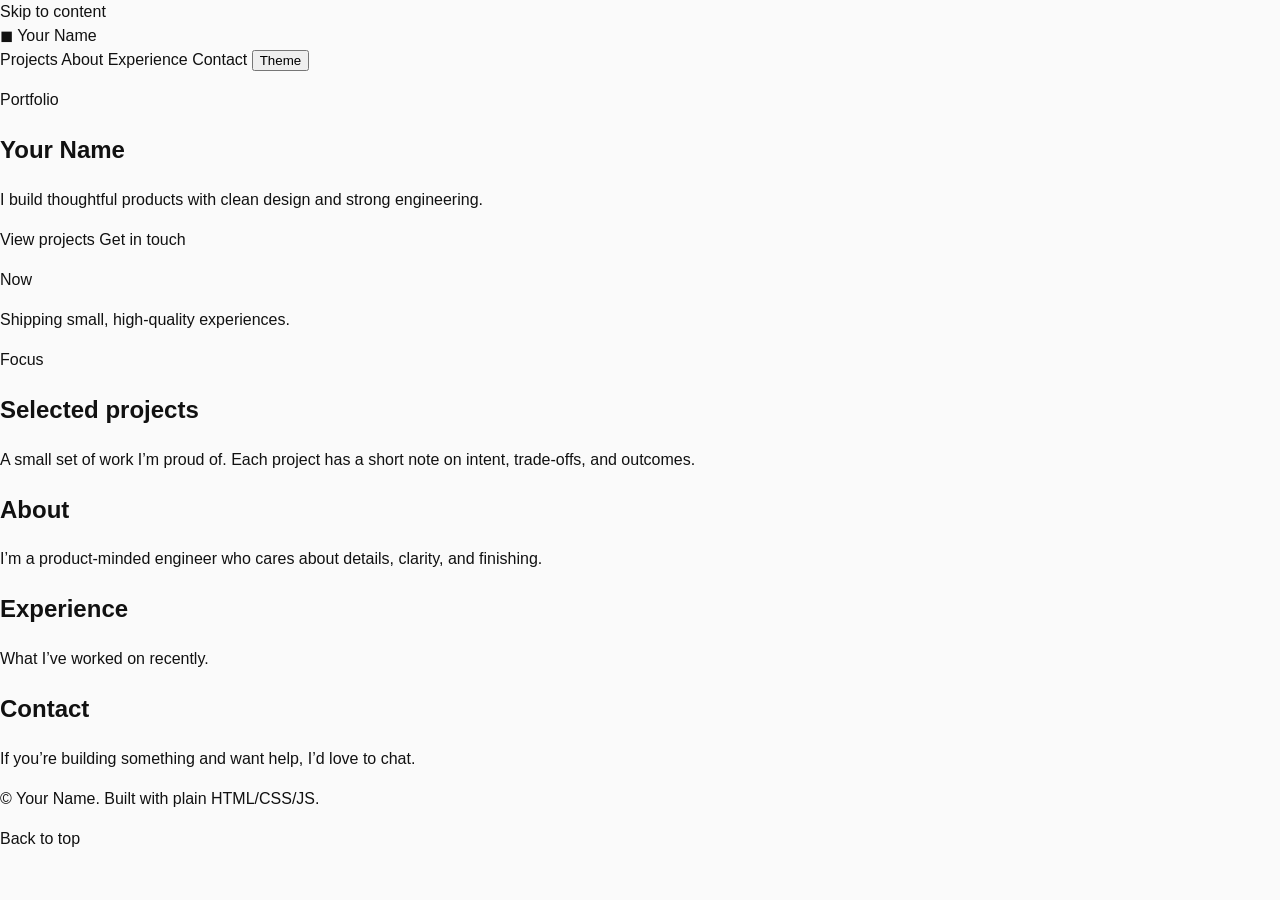
==== category.html @ 6d4611f7 "fix: 泡泡版本1" ====
<!doctype html>
<html lang="zh-CN">
  <head>
    <meta charset="UTF-8" />
    <meta name="viewport" content="width=device-width, initial-scale=1" />
    <meta name="color-scheme" content="light" />
    <title>作品集</title>
    <meta name="description" content="设计作品集项目展示" />
    <link rel="icon" href="data:image/svg+xml,%3Csvg xmlns='http://www.w3.org/2000/svg' viewBox='0 0 64 64'%3E%3Ccircle cx='32' cy='32' r='28' fill='none' stroke='%23000' stroke-width='2'/%3E%3C/svg%3E" />
    <link rel="stylesheet" href="./styles.css" />
  </head>
  <body class="page-category">
    <header class="top-bar">
      <div class="top-bar-left">
        <button id="langToggle" class="lang-toggle" type="button" aria-label="切换语言"></button>
      </div>
      <div class="top-bar-right">
        <a id="backHome" class="back-home" href="./"></a>
      </div>
    </header>

    <main class="category-main">
      <h1 id="categoryTitle" class="category-title visually-hidden"></h1>
      <div id="projectList" class="project-list" aria-live="polite"></div>
    </main>

    <noscript>
      <p class="noscript">请启用 JavaScript 以浏览作品集。</p>
    </noscript>

    <script type="module" src="./category.js"></script>
  </body>
</html>
---- styles.css ----
:root {
  --bg: #fafafa;
  --text: #111111;
  --muted: #666666;
  --border: rgba(0, 0, 0, 0.08);
  --bubble-bg: rgba(255, 255, 255, 0.75);
  --bubble-shadow: 0 8px 32px rgba(0, 0, 0, 0.06);
  --font: "Helvetica Neue", Helvetica, Arial, "PingFang SC", "Hiragino Sans GB",
    "Microsoft YaHei", sans-serif;
}

* {
  box-sizing: border-box;
}

html,
body {
  height: 100%;
  margin: 0;
}

body {
  font-family: var(--font);
  background: var(--bg);
  color: var(--text);
  line-height: 1.5;
  -webkit-font-smoothing: antialiased;
}

a {
  color: inherit;
  text-decoration: none;
}

button {
  font-family: inherit;
  cursor: pointer;
}

/* ── Top bar ── */

.top-bar {
  position: fixed;
  top: 0;
  left: 0;
  right: 0;
  z-index: 100;
  display: flex;
  align-items: center;
  justify-content: space-between;
  padding: 20px 28px;
  pointer-events: none;
}

.top-bar-left,
.top-bar-right {
  pointer-events: auto;
}

.lang-toggle {
  display: inline-flex;
  align-items: center;
  gap: 2px;
  padding: 6px 10px;
  border: none;
  background: transparent;
  font-size: 13px;
  letter-spacing: 0.04em;
  color: var(--muted);
  border-radius: 6px;
  transition: color 0.2s;
}

.lang-toggle:hover {
  color: var(--text);
}

.lang-active {
  color: var(--text);
  font-weight: 500;
}

.lang-inactive {
  color: var(--muted);
}

.lang-sep {
  color: var(--border);
  margin: 0 1px;
}

.site-name {
  font-size: 13px;
  color: var(--muted);
  letter-spacing: 0.02em;
}

.back-home {
  font-size: 13px;
  color: var(--muted);
  letter-spacing: 0.02em;
  padding: 6px 10px;
  border-radius: 6px;
  transition: color 0.2s;
}

.back-home:hover {
  color: var(--text);
}

.back-home[hidden] {
  display: none;
}

/* ── Homepage bubbles ── */

.page-home {
  overflow: hidden;
}

.home-main {
  height: 100vh;
  display: flex;
  align-items: center;
  justify-content: center;
}

.bubble-stage {
  position: relative;
  width: min(1100px, 100vw);
  height: min(700px, 85vh);
}

.bubble {
  position: absolute;
  display: flex;
  align-items: center;
  justify-content: center;
  border-radius: 50%;
  background: var(--bubble-bg);
  border: 1px solid var(--border);
  backdrop-filter: blur(12px);
  -webkit-backdrop-filter: blur(12px);
  box-shadow: var(--bubble-shadow);
  text-align: center;
  transition: transform 0.35s ease, box-shadow 0.35s ease;
  animation: float 7s ease-in-out infinite;
}

.bubble:hover {
  transform: scale(1.06);
  box-shadow: 0 12px 40px rgba(0, 0, 0, 0.1);
  text-decoration: none;
  animation-play-state: paused;
}

.bubble-label {
  display: block;
  padding: 0 12px;
  font-weight: 400;
  letter-spacing: 0.06em;
  line-height: 1.35;
  color: var(--text);
}

.bubble-xl {
  width: 168px;
  height: 168px;
  font-size: 15px;
}

.bubble-lg {
  width: 140px;
  height: 140px;
  font-size: 14px;
}

.bubble-md {
  width: 118px;
  height: 118px;
  font-size: 13px;
}

.bubble-sm {
  width: 96px;
  height: 96px;
  font-size: 12px;
}

@keyframes float {
  0%,
  100% {
    margin-top: 0;
  }
  50% {
    margin-top: -12px;
  }
}

/* ── Category page ── */

.page-category {
  overflow-x: hidden;
}

.category-main {
  padding-top: 56px;
}

.visually-hidden {
  position: absolute;
  width: 1px;
  height: 1px;
  padding: 0;
  margin: -1px;
  overflow: hidden;
  clip: rect(0, 0, 0, 0);
  white-space: nowrap;
  border: 0;
}

.project-list {
  display: flex;
  flex-direction: column;
  gap: 4px;
}

.project-block {
  position: relative;
  width: 100%;
  overflow: hidden;
}

.project-image {
  display: block;
  width: 100%;
  height: auto;
  min-height: 55vh;
  object-fit: cover;
  vertical-align: middle;
}

.project-caption {
  position: absolute;
  left: 0;
  bottom: 0;
  padding: 28px 32px;
  color: #ffffff;
  background: linear-gradient(
    to top,
    rgba(0, 0, 0, 0.55) 0%,
    rgba(0, 0, 0, 0.2) 60%,
    transparent 100%
  );
  width: 100%;
  pointer-events: none;
}

.project-name {
  margin: 0;
  font-size: clamp(18px, 2.5vw, 26px);
  font-weight: 400;
  letter-spacing: 0.04em;
}

.project-meta {
  margin: 6px 0 0;
  font-size: clamp(12px, 1.5vw, 14px);
  letter-spacing: 0.06em;
  opacity: 0.85;
  font-weight: 300;
}

/* ── Misc ── */

.noscript {
  padding: 40px;
  text-align: center;
  color: var(--muted);
}

/* ── Responsive ── */

@media (max-width: 768px) {
  .top-bar {
    padding: 16px 18px;
  }

  .bubble-stage {
    width: 100vw;
    height: 80vh;
  }

  .bubble-xl {
    width: 130px;
    height: 130px;
    font-size: 13px;
  }

  .bubble-lg {
    width: 110px;
    height: 110px;
    font-size: 12px;
  }

  .bubble-md {
    width: 96px;
    height: 96px;
    font-size: 11px;
  }

  .bubble-sm {
    width: 80px;
    height: 80px;
    font-size: 10px;
  }

  .project-caption {
    padding: 20px 18px;
  }

  .project-image {
    min-height: 45vh;
  }
}

@media (max-width: 640px) {
  .bubble-stage {
    display: flex;
    flex-wrap: wrap;
    align-items: center;
    justify-content: center;
    align-content: center;
    gap: 24px 20px;
    height: auto;
    min-height: 85vh;
    padding: 72px 24px 40px;
  }

  .bubble-stage .bubble {
    position: relative !important;
    top: auto !important;
    left: auto !important;
    right: auto !important;
    bottom: auto !important;
    transform: none;
  }

  .bubble-stage .bubble:hover {
    transform: scale(1.04);
  }
}

@media (max-width: 480px) {
  .bubble-xl {
    width: 120px;
    height: 120px;
    font-size: 12px;
  }

  .bubble-lg {
    width: 104px;
    height: 104px;
    font-size: 11px;
  }

  .bubble-md {
    width: 92px;
    height: 92px;
    font-size: 11px;
  }

  .bubble-sm {
    width: 80px;
    height: 80px;
    font-size: 10px;
  }
}
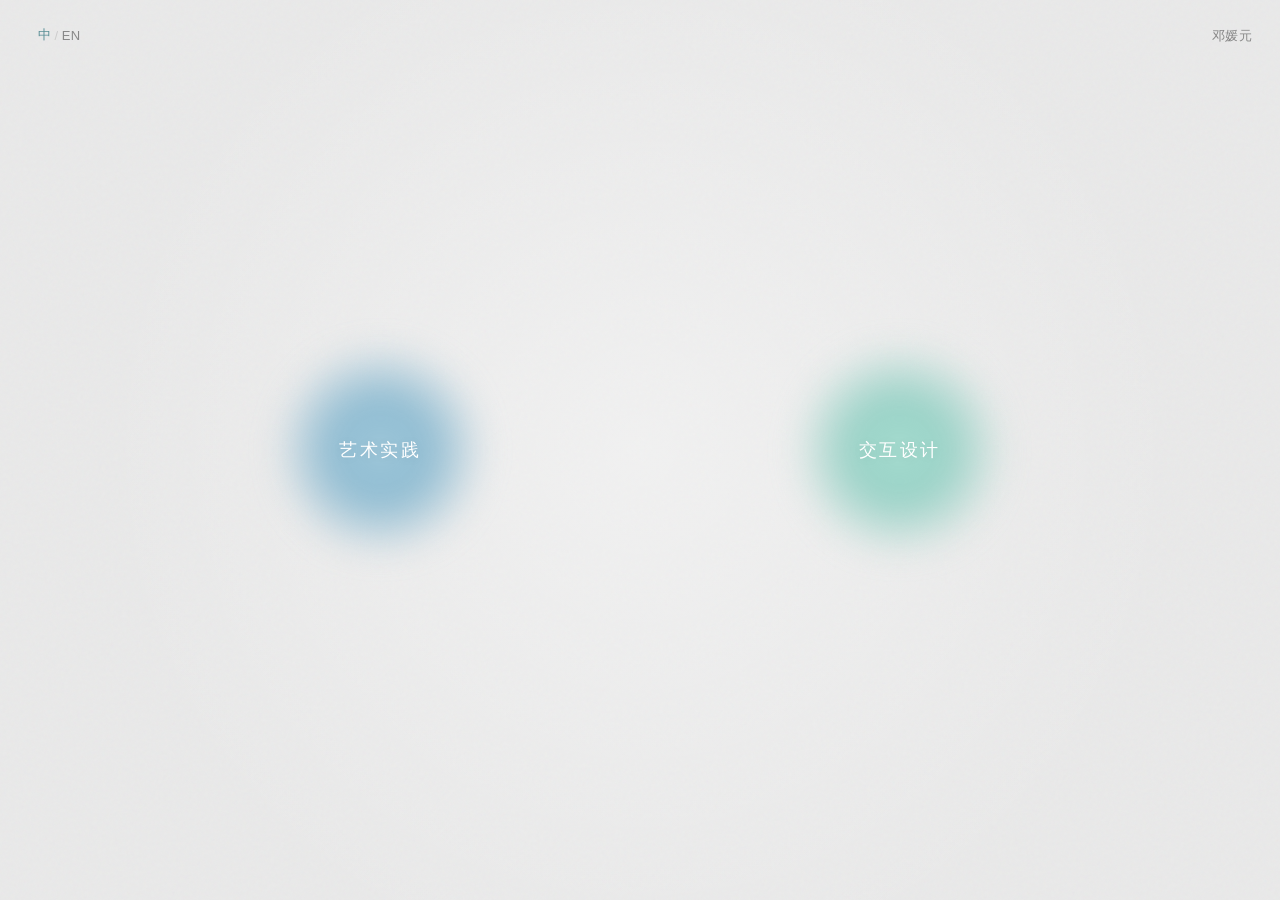
==== commit 4558e13a: "fix: 两个圈修改版" ====
--- a/category.html
+++ b/category.html
@@ -21,7 +21,19 @@
 
     <main class="category-main">
       <h1 id="categoryTitle" class="category-title visually-hidden"></h1>
-      <div id="projectList" class="project-list" aria-live="polite"></div>
+      <div id="projectCarousel" class="project-carousel" aria-live="polite">
+        <div class="project-viewport">
+          <div id="projectTrack" class="project-track"></div>
+        </div>
+        <button class="carousel-btn carousel-btn--prev" type="button" hidden>
+          <span class="carousel-btn-plate" aria-hidden="true"></span>
+          <span class="carousel-arrow">←</span>
+        </button>
+        <button class="carousel-btn carousel-btn--next" type="button" hidden>
+          <span class="carousel-btn-plate" aria-hidden="true"></span>
+          <span class="carousel-arrow">→</span>
+        </button>
+      </div>
     </main>
 
     <noscript>
--- a/styles.css
+++ b/styles.css
@@ -1,10 +1,13 @@
 :root {
-  --bg: #fafafa;
-  --text: #111111;
-  --muted: #666666;
-  --border: rgba(0, 0, 0, 0.08);
-  --bubble-bg: rgba(255, 255, 255, 0.75);
-  --bubble-shadow: 0 8px 32px rgba(0, 0, 0, 0.06);
+  --bg: #e9e9e9;
+  --text: #333333;
+  --muted: #888888;
+  --lang-active: #5a8f96;
+  --border: rgba(0, 0, 0, 0.12);
+  --hub-blue: #8ab9d0;
+  --hub-blue-core: #a8cddd;
+  --hub-teal: #94d0c4;
+  --hub-teal-core: #aee0d4;
   --font: "Helvetica Neue", Helvetica, Arial, "PingFang SC", "Hiragino Sans GB",
     "Microsoft YaHei", sans-serif;
 }
@@ -21,7 +24,13 @@
 
 body {
   font-family: var(--font);
-  background: var(--bg);
+  background-color: var(--bg);
+  background-image: radial-gradient(
+      circle at 50% 50%,
+      rgba(255, 255, 255, 0.35) 0%,
+      transparent 70%
+    ),
+    url("data:image/svg+xml,%3Csvg viewBox='0 0 256 256' xmlns='http://www.w3.org/2000/svg'%3E%3Cfilter id='n'%3E%3CfeTurbulence type='fractalNoise' baseFrequency='0.85' numOctaves='4' stitchTiles='stitch'/%3E%3C/filter%3E%3Crect width='100%25' height='100%25' filter='url(%23n)' opacity='0.04'/%3E%3C/svg%3E");
   color: var(--text);
   line-height: 1.5;
   -webkit-font-smoothing: antialiased;
@@ -76,8 +85,8 @@
 }
 
 .lang-active {
-  color: var(--text);
-  font-weight: 500;
+  color: var(--lang-active);
+  font-weight: 400;
 }
 
 .lang-inactive {
@@ -112,7 +121,7 @@
   display: none;
 }
 
-/* ── Homepage bubbles ── */
+/* ── Homepage hubs ── */
 
 .page-home {
   overflow: hidden;
@@ -125,86 +134,221 @@
   justify-content: center;
 }
 
-.bubble-stage {
-  position: relative;
-  width: min(1100px, 100vw);
-  height: min(700px, 85vh);
-}
-
-.bubble {
-  position: absolute;
+.hub-stage {
   display: flex;
   align-items: center;
   justify-content: center;
+  gap: clamp(48px, 14vw, 200px);
+  width: 100%;
+  padding: 0 24px;
+}
+
+.hub {
+  position: relative;
+  width: clamp(240px, 28vw, 340px);
+  height: clamp(240px, 28vw, 340px);
+  display: block;
+  cursor: pointer;
+  user-select: none;
+  text-decoration: none;
+}
+
+.hub:hover {
+  text-decoration: none;
+}
+
+.hub-visual {
+  position: absolute;
+  inset: 0;
+  display: flex;
+  align-items: center;
+  justify-content: center;
+  z-index: 1;
+}
+
+.hub-particles {
+  position: absolute;
+  width: 62%;
+  height: 62%;
+  top: 50%;
+  left: 50%;
+  transform: translate(-50%, -50%);
   border-radius: 50%;
-  background: var(--bubble-bg);
-  border: 1px solid var(--border);
-  backdrop-filter: blur(12px);
-  -webkit-backdrop-filter: blur(12px);
-  box-shadow: var(--bubble-shadow);
-  text-align: center;
-  transition: transform 0.35s ease, box-shadow 0.35s ease;
-  animation: float 7s ease-in-out infinite;
-}
-
-.bubble:hover {
-  transform: scale(1.06);
-  box-shadow: 0 12px 40px rgba(0, 0, 0, 0.1);
-  text-decoration: none;
-  animation-play-state: paused;
-}
-
-.bubble-label {
-  display: block;
-  padding: 0 12px;
+  pointer-events: none;
+}
+
+.hub-particle {
+  position: absolute;
+  top: 50%;
+  left: 50%;
+  width: var(--size, 2px);
+  height: var(--size, 2px);
+  margin: calc(var(--size, 2px) / -2);
+  border-radius: 50%;
+  opacity: 0;
+  animation: particle-drift 4.8s ease-out infinite;
+  animation-delay: var(--delay, 0s);
+}
+
+.hub-particle--blue {
+  background: rgba(138, 185, 208, 0.55);
+  box-shadow: 0 0 6px rgba(138, 185, 208, 0.35);
+}
+
+.hub-particle--teal {
+  background: rgba(148, 208, 196, 0.55);
+  box-shadow: 0 0 6px rgba(148, 208, 196, 0.35);
+}
+
+@keyframes particle-drift {
+  0% {
+    transform: rotate(var(--angle)) translateX(0) scale(0.4);
+    opacity: 0;
+  }
+  15% {
+    opacity: 0.5;
+  }
+  100% {
+    transform: rotate(var(--angle)) translateX(var(--dist)) scale(1);
+    opacity: 0;
+  }
+}
+
+.hub-glow {
+  position: absolute;
+  width: 58%;
+  height: 58%;
+  border-radius: 50%;
+  pointer-events: none;
+  transition: transform 0.55s cubic-bezier(0.4, 0, 0.2, 1);
+  transform: scale(1);
+}
+
+.hub-glow--blue {
+  background: radial-gradient(
+    circle at 50% 50%,
+    var(--hub-blue-core) 0%,
+    var(--hub-blue) 32%,
+    rgba(138, 185, 208, 0.42) 58%,
+    rgba(138, 185, 208, 0.1) 78%,
+    transparent 100%
+  );
+  filter: blur(16px);
+}
+
+.hub-glow--teal {
+  background: radial-gradient(
+    circle at 50% 50%,
+    var(--hub-teal-core) 0%,
+    var(--hub-teal) 32%,
+    rgba(148, 208, 196, 0.42) 58%,
+    rgba(148, 208, 196, 0.1) 78%,
+    transparent 100%
+  );
+  filter: blur(16px);
+}
+
+.hub-label {
+  position: relative;
+  z-index: 2;
+  font-size: clamp(15px, 1.6vw, 18px);
   font-weight: 400;
-  letter-spacing: 0.06em;
-  line-height: 1.35;
+  letter-spacing: 0.14em;
+  color: #ffffff;
+  text-shadow: 0 1px 12px rgba(0, 0, 0, 0.08);
+  pointer-events: none;
+}
+
+.hub-orbit {
+  position: absolute;
+  inset: 0;
+  opacity: 0;
+  transition: opacity 0.45s ease;
+  pointer-events: none;
+  z-index: 2;
+}
+
+.hub.is-active .hub-orbit,
+.hub:hover .hub-orbit {
+  opacity: 1;
+}
+
+.hub.is-active .hub-ring,
+.hub:hover .hub-ring {
+  transform: translate(-50%, -50%) scale(1);
+}
+
+.hub.is-active .hub-keyword,
+.hub:hover .hub-keyword {
+  opacity: 1;
+  transform: translateY(0);
+}
+
+.hub.is-active .hub-glow,
+.hub:hover .hub-glow {
+  transform: scale(1.14);
+}
+
+.hub.is-active .hub-particle,
+.hub:hover .hub-particle {
+  animation-duration: 3.6s;
+}
+
+.hub-ring {
+  position: absolute;
+  width: 72%;
+  height: 72%;
+  top: 50%;
+  left: 50%;
+  transform: translate(-50%, -50%) scale(0.94);
+  border-radius: 50%;
+  border: 1px solid rgba(80, 80, 80, 0.42);
+  transition: transform 0.55s cubic-bezier(0.4, 0, 0.2, 1);
+  pointer-events: none;
+}
+
+.hub-keyword {
+  position: absolute;
+  font-size: clamp(11px, 1.1vw, 13px);
+  letter-spacing: 0.1em;
   color: var(--text);
-}
-
-.bubble-xl {
-  width: 168px;
-  height: 168px;
-  font-size: 15px;
-}
-
-.bubble-lg {
-  width: 140px;
-  height: 140px;
-  font-size: 14px;
-}
-
-.bubble-md {
-  width: 118px;
-  height: 118px;
-  font-size: 13px;
-}
-
-.bubble-sm {
-  width: 96px;
-  height: 96px;
-  font-size: 12px;
-}
-
-@keyframes float {
-  0%,
-  100% {
-    margin-top: 0;
-  }
-  50% {
-    margin-top: -12px;
-  }
+  white-space: nowrap;
+  opacity: 0;
+  transform: translateY(6px);
+  transition: opacity 0.4s ease 0.08s, transform 0.4s ease 0.08s;
+  pointer-events: none;
+}
+
+.hub-keyword-tl {
+  top: 6%;
+  left: 10%;
+}
+
+.hub-keyword-tr {
+  top: 6%;
+  right: 10%;
+}
+
+.hub-keyword-bl {
+  bottom: 6%;
+  left: 10%;
+}
+
+.hub-keyword-br {
+  bottom: 6%;
+  right: 10%;
 }
 
 /* ── Category page ── */
 
 .page-category {
-  overflow-x: hidden;
+  overflow: hidden;
+  height: 100%;
 }
 
 .category-main {
-  padding-top: 56px;
+  height: 100vh;
+  padding-top: 0;
 }
 
 .visually-hidden {
@@ -219,55 +363,148 @@
   border: 0;
 }
 
-.project-list {
+.project-carousel {
+  position: relative;
+  width: 100%;
+  height: 100vh;
+}
+
+.project-viewport {
+  --visible: 4;
+  --gap: 3px;
+  --panel: calc((100% - (var(--visible) - 1) * var(--gap)) / var(--visible));
+  width: 100%;
+  height: 100%;
+  overflow: hidden;
+}
+
+.project-track {
   display: flex;
-  flex-direction: column;
-  gap: 4px;
+  flex-direction: row;
+  height: 100%;
+  gap: var(--gap);
+  transition: transform 0.65s cubic-bezier(0.4, 0, 0.2, 1);
+  will-change: transform;
 }
 
 .project-block {
   position: relative;
-  width: 100%;
+  flex: 0 0 var(--panel);
+  min-width: var(--panel);
+  height: 100%;
   overflow: hidden;
+  transition: flex-basis 0.55s cubic-bezier(0.4, 0, 0.2, 1),
+    min-width 0.55s cubic-bezier(0.4, 0, 0.2, 1);
+}
+
+.project-viewport:hover .project-block {
+  flex-basis: calc(var(--panel) * 0.55);
+  min-width: calc(var(--panel) * 0.55);
+}
+
+.project-viewport:hover .project-block:hover {
+  flex-basis: calc(var(--panel) * 2.35);
+  min-width: calc(var(--panel) * 2.35);
 }
 
 .project-image {
   display: block;
   width: 100%;
-  height: auto;
-  min-height: 55vh;
+  height: 100%;
   object-fit: cover;
-  vertical-align: middle;
+  transition: transform 0.55s cubic-bezier(0.4, 0, 0.2, 1);
+}
+
+.project-block:hover .project-image {
+  transform: scale(1.03);
 }
 
 .project-caption {
   position: absolute;
   left: 0;
   bottom: 0;
-  padding: 28px 32px;
+  padding: 24px 22px;
   color: #ffffff;
   background: linear-gradient(
     to top,
     rgba(0, 0, 0, 0.55) 0%,
-    rgba(0, 0, 0, 0.2) 60%,
+    rgba(0, 0, 0, 0.18) 55%,
     transparent 100%
   );
   width: 100%;
   pointer-events: none;
+  white-space: nowrap;
+  overflow: hidden;
+  text-overflow: ellipsis;
+}
+
+.project-block:hover .project-caption {
+  white-space: normal;
 }
 
 .project-name {
   margin: 0;
-  font-size: clamp(18px, 2.5vw, 26px);
+  font-size: clamp(14px, 1.8vw, 24px);
   font-weight: 400;
   letter-spacing: 0.04em;
 }
 
 .project-meta {
-  margin: 6px 0 0;
-  font-size: clamp(12px, 1.5vw, 14px);
+  margin: 5px 0 0;
+  font-size: clamp(11px, 1.1vw, 13px);
   letter-spacing: 0.06em;
   opacity: 0.85;
+  font-weight: 300;
+}
+
+.carousel-btn {
+  position: absolute;
+  bottom: 28px;
+  z-index: 20;
+  display: inline-flex;
+  align-items: center;
+  justify-content: center;
+  width: 48px;
+  height: 48px;
+  padding: 0;
+  border: none;
+  background: transparent;
+  cursor: pointer;
+  transition: opacity 0.3s ease, transform 0.2s ease;
+}
+
+.carousel-btn:hover {
+  transform: scale(1.05);
+}
+
+.carousel-btn[hidden] {
+  display: none;
+}
+
+.carousel-btn--prev {
+  left: 24px;
+}
+
+.carousel-btn--next {
+  right: 24px;
+}
+
+.carousel-btn-plate {
+  position: absolute;
+  inset: 0;
+  border-radius: 10px;
+  background: rgba(255, 255, 255, 0.14);
+  backdrop-filter: blur(6px);
+  -webkit-backdrop-filter: blur(6px);
+  border: 1px solid rgba(255, 255, 255, 0.18);
+}
+
+.carousel-arrow {
+  position: relative;
+  z-index: 1;
+  color: #ffffff;
+  font-size: 18px;
+  line-height: 1;
   font-weight: 300;
 }
 
@@ -286,93 +523,59 @@
     padding: 16px 18px;
   }
 
-  .bubble-stage {
-    width: 100vw;
-    height: 80vh;
-  }
-
-  .bubble-xl {
-    width: 130px;
-    height: 130px;
-    font-size: 13px;
-  }
-
-  .bubble-lg {
-    width: 110px;
-    height: 110px;
-    font-size: 12px;
-  }
-
-  .bubble-md {
-    width: 96px;
-    height: 96px;
-    font-size: 11px;
-  }
-
-  .bubble-sm {
-    width: 80px;
-    height: 80px;
-    font-size: 10px;
-  }
-
+  .hub-stage {
+    flex-direction: column;
+    gap: 56px;
+    padding: 80px 20px 40px;
+  }
+
+  .hub {
+    width: min(280px, 78vw);
+    height: min(280px, 78vw);
+  }
+
+  .hub-keyword {
+    opacity: 0;
+    transform: none;
+  }
+
+  .hub.is-active .hub-keyword {
+    opacity: 1;
+  }
+}
+
+@media (max-width: 640px) {
   .project-caption {
-    padding: 20px 18px;
-  }
-
-  .project-image {
-    min-height: 45vh;
-  }
-}
-
-@media (max-width: 640px) {
-  .bubble-stage {
-    display: flex;
-    flex-wrap: wrap;
-    align-items: center;
-    justify-content: center;
-    align-content: center;
-    gap: 24px 20px;
-    height: auto;
-    min-height: 85vh;
-    padding: 72px 24px 40px;
-  }
-
-  .bubble-stage .bubble {
-    position: relative !important;
-    top: auto !important;
-    left: auto !important;
-    right: auto !important;
-    bottom: auto !important;
-    transform: none;
-  }
-
-  .bubble-stage .bubble:hover {
-    transform: scale(1.04);
-  }
-}
-
-@media (max-width: 480px) {
-  .bubble-xl {
-    width: 120px;
-    height: 120px;
-    font-size: 12px;
-  }
-
-  .bubble-lg {
-    width: 104px;
-    height: 104px;
-    font-size: 11px;
-  }
-
-  .bubble-md {
-    width: 92px;
-    height: 92px;
-    font-size: 11px;
-  }
-
-  .bubble-sm {
-    width: 80px;
-    height: 80px;
-    font-size: 10px;
-  }
-}
+    padding: 16px 12px;
+  }
+
+  .project-viewport:hover .project-block,
+  .project-viewport:hover .project-block:hover {
+    flex-basis: var(--panel);
+    min-width: var(--panel);
+  }
+
+  .project-track.is-active .project-block {
+    flex-basis: calc(var(--panel) * 0.55);
+    min-width: calc(var(--panel) * 0.55);
+  }
+
+  .project-track.is-active .project-block.is-expanded {
+    flex-basis: calc(var(--panel) * 2.35);
+    min-width: calc(var(--panel) * 2.35);
+  }
+
+  .carousel-btn {
+    bottom: 18px;
+    width: 42px;
+    height: 42px;
+  }
+
+  .carousel-btn--prev {
+    left: 14px;
+  }
+
+  .carousel-btn--next {
+    right: 14px;
+  }
+}
